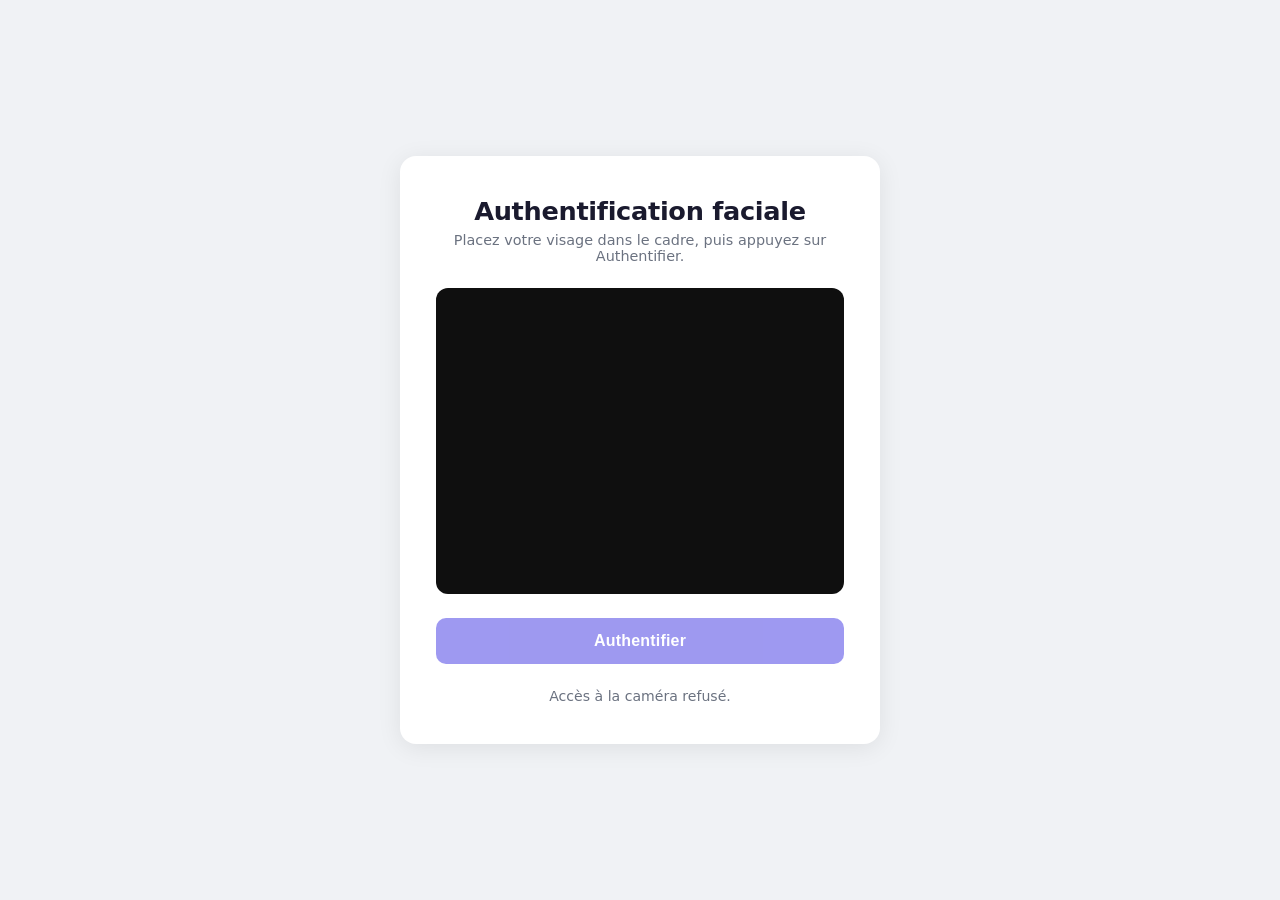
==== Workshop_5/templates/index.html @ a28e971f "update: add workshop on facial recognition with yolo" ====
<!DOCTYPE html>
<html lang="fr">
<head>
  <meta charset="UTF-8" />
  <meta name="viewport" content="width=device-width, initial-scale=1.0" />
  <title>Authentification faciale</title>
  <style>
    *, *::before, *::after { box-sizing: border-box; margin: 0; padding: 0; }

    :root {
      --bg: #f0f2f5;
      --surface: #ffffff;
      --text: #1a1a2e;
      --muted: #6b7280;
      --accent: #4f46e5;
      --accent-hover: #4338ca;
      --radius: 16px;
      --shadow: 0 4px 24px rgba(0,0,0,0.08);
    }

    body {
      min-height: 100vh;
      display: flex;
      align-items: center;
      justify-content: center;
      background: var(--bg);
      font-family: 'Segoe UI', system-ui, sans-serif;
      color: var(--text);
      padding: 24px;
    }

    .card {
      background: var(--surface);
      border-radius: var(--radius);
      box-shadow: var(--shadow);
      padding: 40px 36px;
      width: 100%;
      max-width: 480px;
      display: flex;
      flex-direction: column;
      align-items: center;
      gap: 24px;
    }

    header { text-align: center; }
    header h1 { font-size: 1.6rem; font-weight: 700; letter-spacing: -0.3px; }
    header p  { margin-top: 6px; font-size: 0.9rem; color: var(--muted); }

    .camera-wrap {
      position: relative;
      width: 100%;
      border-radius: 12px;
      overflow: hidden;
      background: #0f0f0f;
      aspect-ratio: 4/3;
    }

    #video {
      width: 100%;
      height: 100%;
      object-fit: cover;
      display: block;
      transform: scaleX(-1); /* mirror */
    }

    .scan-line {
      position: absolute;
      top: 0; left: 0; right: 0;
      height: 3px;
      background: linear-gradient(90deg, transparent, var(--accent), transparent);
      opacity: 0;
      transition: opacity 0.2s;
    }

    .camera-wrap.scanning .scan-line {
      opacity: 1;
      animation: scanMove 1.4s ease-in-out infinite;
    }

    @keyframes scanMove {
      0%   { top: 0%;   }
      50%  { top: calc(100% - 3px); }
      100% { top: 0%;   }
    }

    canvas { display: none; }

    button {
      width: 100%;
      padding: 14px;
      border: none;
      border-radius: 10px;
      background: var(--accent);
      color: #fff;
      font-size: 1rem;
      font-weight: 600;
      cursor: pointer;
      transition: background 0.18s, transform 0.1s;
      letter-spacing: 0.2px;
    }
    button:hover:not(:disabled) { background: var(--accent-hover); }
    button:active:not(:disabled) { transform: scale(0.98); }
    button:disabled { opacity: 0.55; cursor: not-allowed; }

    #status {
      font-size: 0.88rem;
      color: var(--muted);
      min-height: 1.2em;
      text-align: center;
    }
  </style>
</head>
<body>
  <div class="card">
    <header>
      <h1>Authentification faciale</h1>
      <p>Placez votre visage dans le cadre, puis appuyez sur Authentifier.</p>
    </header>

    <div class="camera-wrap" id="cameraWrap">
      <video id="video" autoplay playsinline></video>
      <div class="scan-line"></div>
    </div>

    <canvas id="canvas"></canvas>

    <button id="authBtn">Authentifier</button>
    <p id="status">En attente de la caméra&hellip;</p>
  </div>

  <script>
    const video   = document.getElementById('video');
    const canvas  = document.getElementById('canvas');
    const authBtn = document.getElementById('authBtn');
    const status  = document.getElementById('status');
    const wrap    = document.getElementById('cameraWrap');

    // Démarrage de la webcam
    navigator.mediaDevices.getUserMedia({ video: true, audio: false })
      .then(stream => {
        video.srcObject = stream;
        status.textContent = 'Caméra prête.';
        authBtn.disabled = false;
      })
      .catch(() => {
        status.textContent = 'Accès à la caméra refusé.';
      });

    authBtn.disabled = true;

    authBtn.addEventListener('click', async () => {
      authBtn.disabled = true;
      status.textContent = 'Analyse en cours…';
      wrap.classList.add('scanning');

      // Capture de l'image
      canvas.width  = video.videoWidth;
      canvas.height = video.videoHeight;
      canvas.getContext('2d').drawImage(video, 0, 0);
      const imageData = canvas.toDataURL('image/jpeg', 0.85);

      // Courte pause pour laisser l'animation de scan se jouer
      await new Promise(r => setTimeout(r, 1200));

      try {
        const res  = await fetch('/predict', {
          method: 'POST',
          headers: { 'Content-Type': 'application/json' },
          body: JSON.stringify({ image: imageData }),
        });
        const data = await res.json();

        wrap.classList.remove('scanning');

        if (data.authorized) {
          window.location.href = '/success';
        } else {
          window.location.href = '/denied';
        }
      } catch {
        wrap.classList.remove('scanning');
        status.textContent = 'Erreur de connexion au serveur. Le modèle est-il entraîné ?';
        authBtn.disabled = false;
      }
    });
  </script>
</body>
</html>
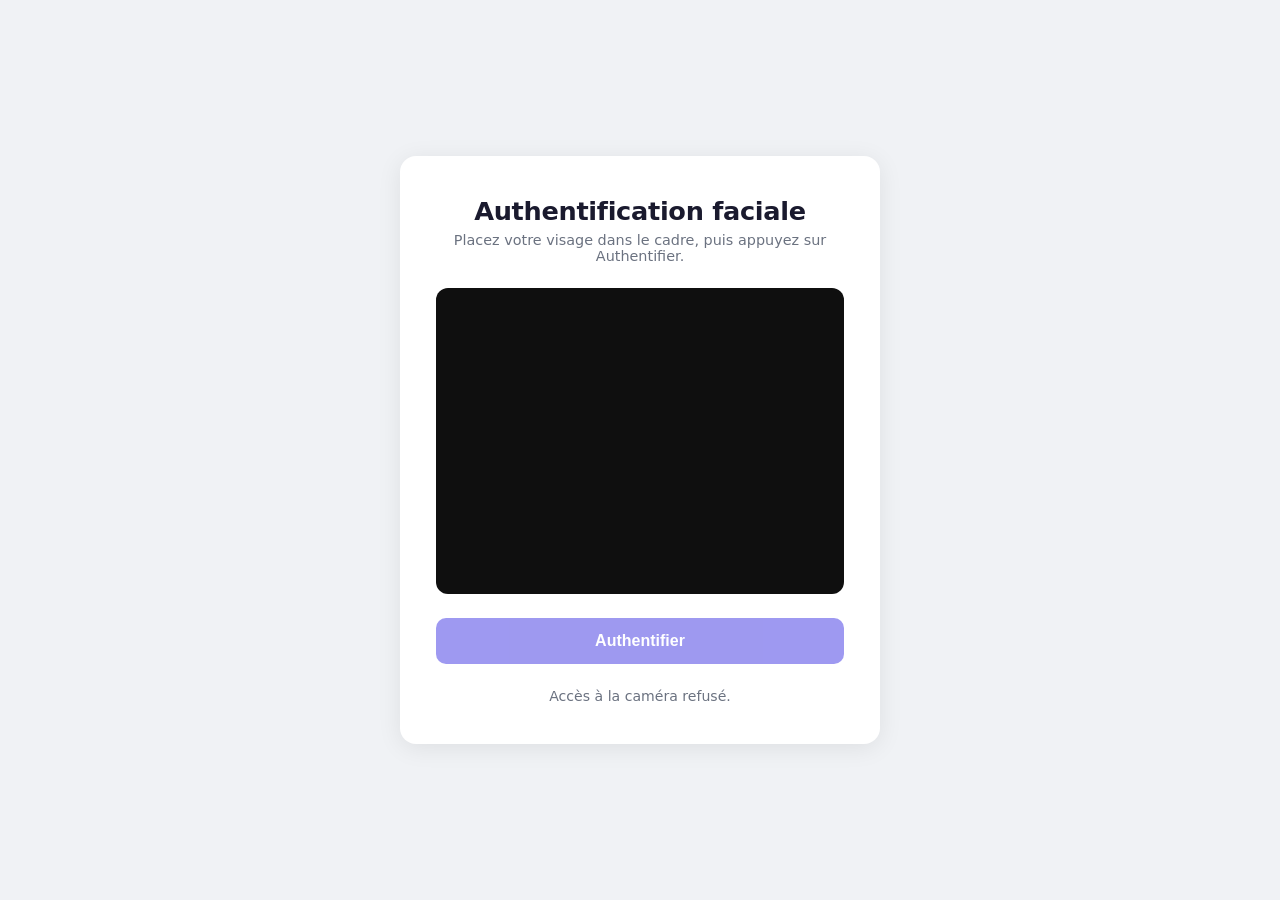
==== commit ef8b3398: "updates on notebooks structure, project files and overall logic" ====
--- a/Workshop_5/templates/index.html
+++ b/Workshop_5/templates/index.html
@@ -8,25 +8,27 @@
     *, *::before, *::after { box-sizing: border-box; margin: 0; padding: 0; }
 
     :root {
-      --bg: #f0f2f5;
-      --surface: #ffffff;
-      --text: #1a1a2e;
-      --muted: #6b7280;
-      --accent: #4f46e5;
+      --bg:           #f0f2f5;
+      --surface:      #ffffff;
+      --text:         #1a1a2e;
+      --muted:        #6b7280;
+      --accent:       #4f46e5;
       --accent-hover: #4338ca;
-      --radius: 16px;
-      --shadow: 0 4px 24px rgba(0,0,0,0.08);
+      --radius:       16px;
+      --shadow:       0 4px 24px rgba(0,0,0,0.08);
     }
 
     body {
       min-height: 100vh;
       display: flex;
+      flex-direction: column;
       align-items: center;
       justify-content: center;
+      gap: 20px;
       background: var(--bg);
       font-family: 'Segoe UI', system-ui, sans-serif;
       color: var(--text);
-      padding: 24px;
+      padding: 32px 24px;
     }
 
     .card {
@@ -54,14 +56,7 @@
       background: #0f0f0f;
       aspect-ratio: 4/3;
     }
-
-    #video {
-      width: 100%;
-      height: 100%;
-      object-fit: cover;
-      display: block;
-      transform: scaleX(-1); /* mirror */
-    }
+    #video { width: 100%; height: 100%; object-fit: cover; display: block; transform: scaleX(-1); }
 
     .scan-line {
       position: absolute;
@@ -71,16 +66,9 @@
       opacity: 0;
       transition: opacity 0.2s;
     }
-
-    .camera-wrap.scanning .scan-line {
-      opacity: 1;
-      animation: scanMove 1.4s ease-in-out infinite;
-    }
-
+    .camera-wrap.scanning .scan-line { opacity: 1; animation: scanMove 1.4s ease-in-out infinite; }
     @keyframes scanMove {
-      0%   { top: 0%;   }
-      50%  { top: calc(100% - 3px); }
-      100% { top: 0%;   }
+      0%  { top: 0%; } 50% { top: calc(100% - 3px); } 100% { top: 0%; }
     }
 
     canvas { display: none; }
@@ -96,21 +84,42 @@
       font-weight: 600;
       cursor: pointer;
       transition: background 0.18s, transform 0.1s;
-      letter-spacing: 0.2px;
     }
     button:hover:not(:disabled) { background: var(--accent-hover); }
     button:active:not(:disabled) { transform: scale(0.98); }
     button:disabled { opacity: 0.55; cursor: not-allowed; }
 
-    #status {
-      font-size: 0.88rem;
-      color: var(--muted);
-      min-height: 1.2em;
-      text-align: center;
-    }
+    #status { font-size: 0.88rem; color: var(--muted); min-height: 1.2em; text-align: center; }
+
+    /* ── Stats card ── */
+    .stats-card {
+      background: var(--surface);
+      border-radius: var(--radius);
+      box-shadow: var(--shadow);
+      padding: 28px 32px;
+      width: 100%;
+      max-width: 480px;
+      display: flex;
+      flex-direction: column;
+      gap: 18px;
+    }
+    .stats-header { display: flex; align-items: baseline; justify-content: space-between; }
+    .stats-title  { font-size: 0.75rem; font-weight: 700; text-transform: uppercase; letter-spacing: 1px; color: var(--muted); }
+    .model-tag    { font-size: 0.73rem; padding: 2px 9px; background: #eef2ff; color: var(--accent); border-radius: 6px; font-weight: 600; }
+
+    .metric-row { display: grid; grid-template-columns: repeat(4, 1fr); gap: 10px; }
+    .metric-cell {
+      background: #f8fafc; border-radius: 10px; padding: 12px 6px;
+      display: flex; flex-direction: column; align-items: center; gap: 4px;
+    }
+    .metric-val { font-size: 1.05rem; font-weight: 700; color: var(--accent); }
+    .metric-key { font-size: 0.65rem; color: var(--muted); text-align: center; line-height: 1.3; }
+
+    #trainChart { width: 100%; height: auto; display: block; overflow: visible; }
   </style>
 </head>
 <body>
+
   <div class="card">
     <header>
       <h1>Authentification faciale</h1>
@@ -121,11 +130,24 @@
       <video id="video" autoplay playsinline></video>
       <div class="scan-line"></div>
     </div>
-
     <canvas id="canvas"></canvas>
 
-    <button id="authBtn">Authentifier</button>
+    <button id="authBtn" disabled>Authentifier</button>
     <p id="status">En attente de la caméra&hellip;</p>
+  </div>
+
+  <div class="stats-card" id="statsCard" style="display:none">
+    <div class="stats-header">
+      <span class="stats-title">Entraînement du modèle</span>
+      <span class="model-tag" id="modelTag">YOLOv8n-cls</span>
+    </div>
+    <div class="metric-row">
+      <div class="metric-cell"><span class="metric-val" id="mEpochs">—</span><span class="metric-key">Époques</span></div>
+      <div class="metric-cell"><span class="metric-val" id="mAcc">—</span><span class="metric-key">Précision val.</span></div>
+      <div class="metric-cell"><span class="metric-val" id="mLoss">—</span><span class="metric-key">Perte val.</span></div>
+      <div class="metric-cell"><span class="metric-val" id="mThresh">—</span><span class="metric-key">Seuil auth.</span></div>
+    </div>
+    <svg id="trainChart" viewBox="0 0 340 150" preserveAspectRatio="xMidYMid meet"></svg>
   </div>
 
   <script>
@@ -133,33 +155,22 @@
     const canvas  = document.getElementById('canvas');
     const authBtn = document.getElementById('authBtn');
     const status  = document.getElementById('status');
-    const wrap    = document.getElementById('cameraWrap');
-
-    // Démarrage de la webcam
+    const camWrap = document.getElementById('cameraWrap');
+
     navigator.mediaDevices.getUserMedia({ video: true, audio: false })
-      .then(stream => {
-        video.srcObject = stream;
-        status.textContent = 'Caméra prête.';
-        authBtn.disabled = false;
-      })
-      .catch(() => {
-        status.textContent = 'Accès à la caméra refusé.';
-      });
-
-    authBtn.disabled = true;
+      .then(stream => { video.srcObject = stream; status.textContent = 'Caméra prête.'; authBtn.disabled = false; })
+      .catch(()    => { status.textContent = 'Accès à la caméra refusé.'; });
 
     authBtn.addEventListener('click', async () => {
       authBtn.disabled = true;
       status.textContent = 'Analyse en cours…';
-      wrap.classList.add('scanning');
-
-      // Capture de l'image
+      camWrap.classList.add('scanning');
+
       canvas.width  = video.videoWidth;
       canvas.height = video.videoHeight;
       canvas.getContext('2d').drawImage(video, 0, 0);
       const imageData = canvas.toDataURL('image/jpeg', 0.85);
 
-      // Courte pause pour laisser l'animation de scan se jouer
       await new Promise(r => setTimeout(r, 1200));
 
       try {
@@ -169,20 +180,109 @@
           body: JSON.stringify({ image: imageData }),
         });
         const data = await res.json();
-
-        wrap.classList.remove('scanning');
-
-        if (data.authorized) {
-          window.location.href = '/success';
-        } else {
-          window.location.href = '/denied';
+        camWrap.classList.remove('scanning');
+
+        if (data.error) {
+          status.textContent = 'Erreur : ' + data.error;
+          authBtn.disabled = false;
+          return;
         }
+
+        const params = new URLSearchParams({ conf: data.confidence, label: data.label });
+        window.location.href = (data.authorized ? '/success' : '/denied') + '?' + params;
+
       } catch {
-        wrap.classList.remove('scanning');
-        status.textContent = 'Erreur de connexion au serveur. Le modèle est-il entraîné ?';
+        camWrap.classList.remove('scanning');
+        status.textContent = 'Erreur de connexion au serveur.';
         authBtn.disabled = false;
       }
     });
+
+    /* ── Training stats ── */
+    async function loadStats() {
+      try {
+        const res  = await fetch('/model-stats');
+        const data = await res.json();
+        if (data.error) return;
+
+        document.getElementById('mEpochs').textContent  = data.total_epochs;
+        document.getElementById('mAcc').textContent     = data.final_accuracy + '%';
+        document.getElementById('mLoss').textContent    = data.final_loss;
+        document.getElementById('mThresh').textContent  = Math.round(data.threshold * 100) + '%';
+        document.getElementById('modelTag').textContent = data.model;
+        document.getElementById('statsCard').style.display = '';
+        drawChart(data.epochs);
+      } catch { /* keep panel hidden */ }
+    }
+
+    function drawChart(epochs) {
+      const svg = document.getElementById('trainChart');
+      const W = 340, H = 150;
+      const pad = { top: 18, right: 20, bottom: 30, left: 38 };
+      const pw = W - pad.left - pad.right, ph = H - pad.top - pad.bottom;
+      const n  = epochs.length;
+
+      const xPos = i => pad.left + (n < 2 ? pw / 2 : (i / (n - 1)) * pw);
+      const yAcc = v => pad.top  + (1 - v / 100) * ph;
+
+      const lossVals = epochs.map(e => e.val_loss);
+      const lMin = Math.min(...lossVals), lMax = Math.max(...lossVals);
+      const yLoss = v => pad.top + (1 - (v - lMin) / (lMax - lMin || 1)) * ph;
+
+      let grid = '';
+      [0, 50, 100].forEach(v => {
+        const y = yAcc(v);
+        grid += `<line x1="${pad.left}" y1="${y}" x2="${W - pad.right}" y2="${y}"
+                       stroke="#e5e7eb" stroke-width="1" ${v > 0 ? 'stroke-dasharray="4 3"' : ''}/>
+                 <text x="${pad.left - 6}" y="${y + 3.5}" text-anchor="end" font-size="9" fill="#9ca3af">${v}%</text>`;
+      });
+
+      const xLabels = epochs.map((e, i) =>
+        `<text x="${xPos(i)}" y="${H - pad.bottom + 14}" text-anchor="middle" font-size="9" fill="#9ca3af">${e.epoch}</text>`
+      ).join('');
+
+      const accPts  = epochs.map((e, i) => `${xPos(i)},${yAcc(e.accuracy)}`).join(' L');
+      const lossPts = epochs.map((e, i) => `${xPos(i)},${yLoss(e.val_loss)}`).join(' L');
+      const areaD   = `M${accPts} L${xPos(n-1)},${H - pad.bottom} L${xPos(0)},${H - pad.bottom} Z`;
+
+      svg.innerHTML = `
+        <defs>
+          <linearGradient id="accGrad" x1="0" y1="0" x2="0" y2="1">
+            <stop offset="0%"   stop-color="#4f46e5" stop-opacity="0.15"/>
+            <stop offset="100%" stop-color="#4f46e5" stop-opacity="0"/>
+          </linearGradient>
+          <clipPath id="drawClip">
+            <rect id="clipRect" x="${pad.left}" y="${pad.top - 4}" width="0" height="${ph + 8}"/>
+          </clipPath>
+        </defs>
+        ${grid}
+        <line x1="${pad.left}" y1="${pad.top}"         x2="${pad.left}"         y2="${H - pad.bottom}" stroke="#e5e7eb" stroke-width="1"/>
+        <line x1="${pad.left}" y1="${H - pad.bottom}"  x2="${W - pad.right}"    y2="${H - pad.bottom}" stroke="#e5e7eb" stroke-width="1"/>
+        <text x="${pad.left + pw/2}" y="${H - 1}" text-anchor="middle" font-size="9" fill="#9ca3af">Époque</text>
+        <path d="${areaD}"    fill="url(#accGrad)" clip-path="url(#drawClip)"/>
+        <path d="M${lossPts}" fill="none" stroke="#d1d5db" stroke-width="1.5" stroke-dasharray="4 3"
+              stroke-linecap="round" stroke-linejoin="round" clip-path="url(#drawClip)"/>
+        <path d="M${accPts}"  fill="none" stroke="#4f46e5" stroke-width="2.5"
+              stroke-linecap="round" stroke-linejoin="round" clip-path="url(#drawClip)"/>
+        ${epochs.map((e, i) => `<circle cx="${xPos(i)}" cy="${yAcc(e.accuracy)}" r="4"
+              fill="#4f46e5" stroke="white" stroke-width="2" clip-path="url(#drawClip)">
+              <title>Époque ${e.epoch} — Précision : ${e.accuracy}%</title></circle>`).join('')}
+        ${xLabels}
+        <rect x="${W - pad.right - 106}" y="${pad.top + 1}"  width="10" height="3" rx="1" fill="#4f46e5"/>
+        <text x="${W - pad.right - 92}"  y="${pad.top + 5}"  font-size="9" fill="#6b7280">Précision val.</text>
+        <line x1="${W - pad.right - 106}" y1="${pad.top + 14}" x2="${W - pad.right - 96}" y2="${pad.top + 14}"
+              stroke="#d1d5db" stroke-width="1.5" stroke-dasharray="4 3"/>
+        <text x="${W - pad.right - 92}"  y="${pad.top + 18}" font-size="9" fill="#6b7280">Perte val.</text>
+      `;
+
+      const clipRect = document.getElementById('clipRect');
+      clipRect.style.transition = 'width 1.4s ease-in-out';
+      requestAnimationFrame(() => requestAnimationFrame(() => {
+        clipRect.style.width = pw + 8;
+      }));
+    }
+
+    loadStats();
   </script>
 </body>
 </html>
